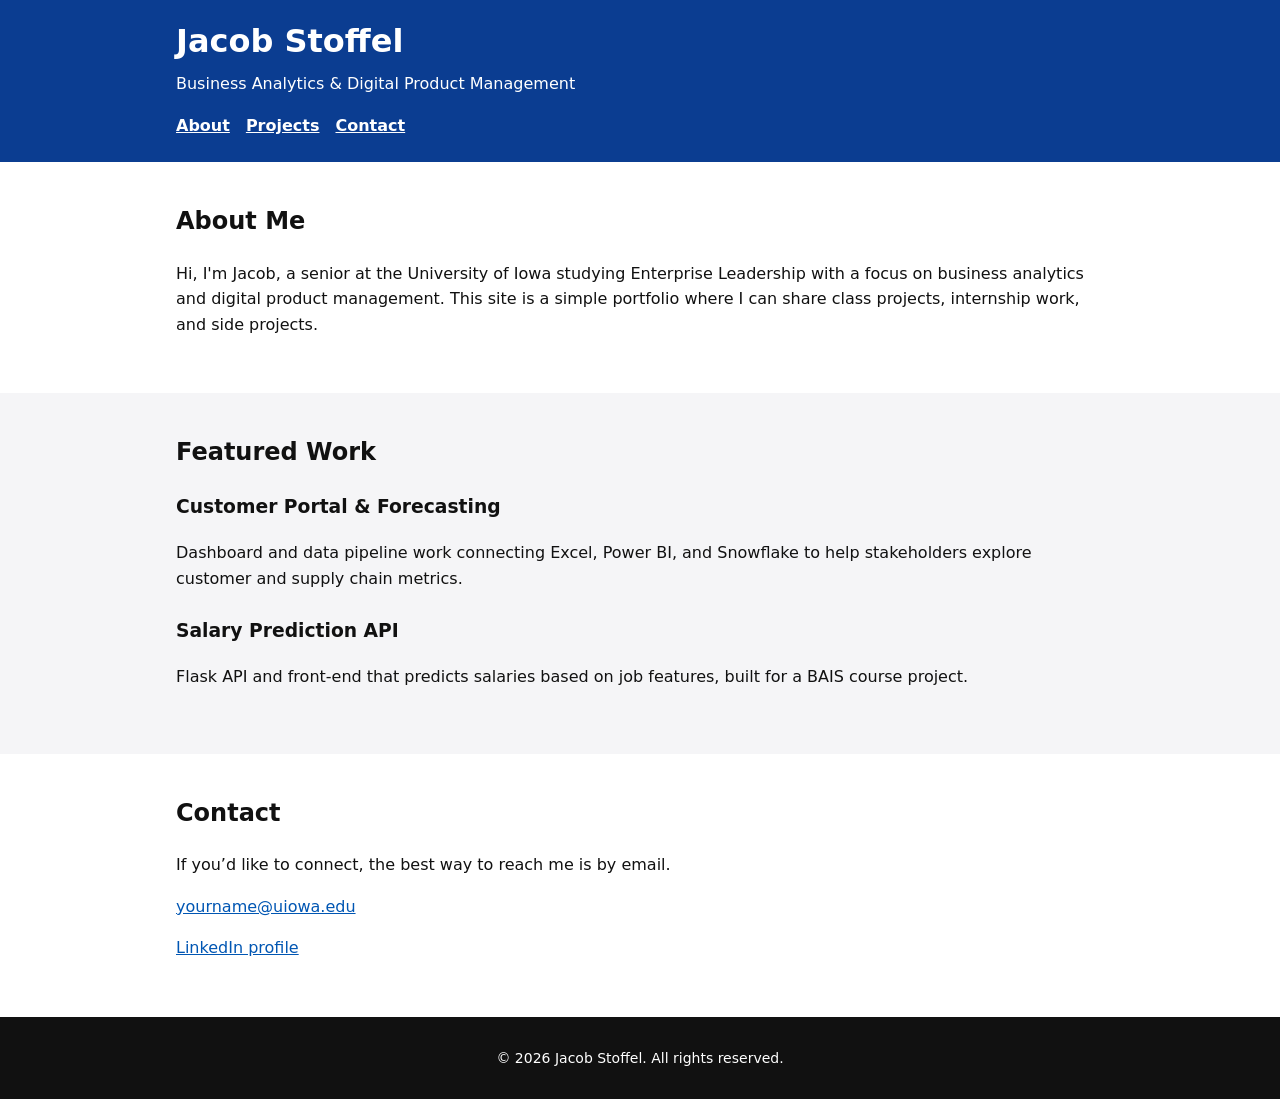
==== index.html @ 50fe9684 "Add index, CSS, and Google Analytics ID" ====
<!DOCTYPE html>
<html lang="en">
<head>
  <meta charset="utf-8">
  <meta name="viewport" content="width=device-width, initial-scale=1">
  <title>Jacob Stoffel | Portfolio</title>
  <meta name="description" content="Portfolio website for Jacob Stoffel, Business Analytics and Enterprise Leadership student.">
  <link rel="stylesheet" href="css/stylesheet.css">

  <!-- Google tag (gtag.js) - REPLACE G-XXXXXXX WITH YOUR GA4 ID -->
  <script async src="https://www.googletagmanager.com/gtag/js?id= G-HEQWX9WY29"></script>
  <script>
    window.dataLayer = window.dataLayer || [];
    function gtag(){dataLayer.push(arguments);}
    gtag('js', new Date());
    gtag('config', ' G-HEQWX9WY29');
  </script>
</head>
<body>
  <a href="#main" class="skip-link">Skip to main content</a>

  <header class="site-header">
    <div class="container">
      <h1>Jacob Stoffel</h1>
      <p class="tagline">Business Analytics &amp; Digital Product Management</p>
      <nav aria-label="Primary navigation">
        <ul class="nav-list">
          <li><a href="#about">About</a></li>
          <li><a href="#projects">Projects</a></li>
          <li><a href="#contact">Contact</a></li>
        </ul>
      </nav>
    </div>
  </header>

  <main id="main">
    <section id="about" class="section">
      <div class="container">
        <h2>About Me</h2>
        <p>Hi, I&apos;m Jacob, a senior at the University of Iowa studying Enterprise Leadership with a focus on business analytics and digital product management. This site is a simple portfolio where I can share class projects, internship work, and side projects.</p>
      </div>
    </section>

    <section id="projects" class="section section-alt">
      <div class="container">
        <h2>Featured Work</h2>
        <ul class="project-list">
          <li>
            <h3>Customer Portal &amp; Forecasting</h3>
            <p>Dashboard and data pipeline work connecting Excel, Power BI, and Snowflake to help stakeholders explore customer and supply chain metrics.</p>
          </li>
          <li>
            <h3>Salary Prediction API</h3>
            <p>Flask API and front-end that predicts salaries based on job features, built for a BAIS course project.</p>
          </li>
        </ul>
      </div>
    </section>

    <section id="contact" class="section">
      <div class="container">
        <h2>Contact</h2>
        <p>If you’d like to connect, the best way to reach me is by email.</p>
        <p><a href="mailto:jacob-t-stoffel@uiowa.edu">yourname@uiowa.edu</a></p>
        <p><a href="https://www.linkedin.com/in/jacobtstoffel/" target="_blank" rel="noopener">LinkedIn profile</a></p>
      </div>
    </section>
  </main>

  <footer class="site-footer">
    <div class="container">
      <p>&copy; <span id="year">2025</span> Jacob Stoffel. All rights reserved.</p>
    </div>
  </footer>

  <script>
    (function () {
      var yearSpan = document.getElementById('year');
      if (yearSpan) {
        yearSpan.textContent = new Date().getFullYear();
      }
    }());
  </script>
</body>
</html>
---- css/stylesheet.css ----
/* Basic reset */
* {
  box-sizing: border-box;
}

body {
  margin: 0;
  font-family: system-ui, -apple-system, BlinkMacSystemFont, "Segoe UI", sans-serif;
  line-height: 1.6;
  background: #ffffff;
  color: #111111;
}

/* Links */
a {
  color: #0056b3;
  text-decoration: underline;
}

a:hover,
a:focus {
  text-decoration: none;
}

/* Skip link for accessibility */
.skip-link {
  position: absolute;
  left: -9999px;
  top: auto;
  width: 1px;
  height: 1px;
  overflow: hidden;
}

.skip-link:focus {
  left: 0;
  top: 0;
  width: auto;
  height: auto;
  padding: 0.75rem 1rem;
  background: #0b3d91;
  color: #ffffff;
  z-index: 1000;
}

/* Layout helpers */
.container {
  max-width: 960px;
  margin: 0 auto;
  padding: 0 1rem;
}

/* Header */
.site-header {
  background: #0b3d91;
  color: #ffffff;
  padding: 1rem 0 1.5rem;
}

.site-header h1 {
  margin: 0;
  font-size: 2rem;
}

.tagline {
  margin: 0.25rem 0 1rem;
  font-size: 1rem;
}

/* Navigation */
.nav-list {
  list-style: none;
  padding: 0;
  margin: 0;
  display: flex;
  flex-wrap: wrap;
  gap: 1rem;
}

.nav-list a {
  color: #ffffff;
  font-weight: 600;
}

.nav-list a:hover,
.nav-list a:focus {
  text-decoration: underline;
}

/* Sections */
.section {
  padding: 2.5rem 0;
}

.section-alt {
  background: #f5f5f7;
}

.section h2 {
  font-size: 1.5rem;
  margin-top: 0;
}

/* Projects */
.project-list {
  list-style: none;
  padding: 0;
  margin: 0;
}

.project-list li {
  margin-bottom: 1.5rem;
}

/* Footer */
.site-footer {
  background: #111111;
  color: #ffffff;
  text-align: center;
  padding: 1rem 0;
  font-size: 0.875rem;
}

/* Small screens */
@media (max-width: 600px) {
  .nav-list {
    flex-direction: column;
  }
}
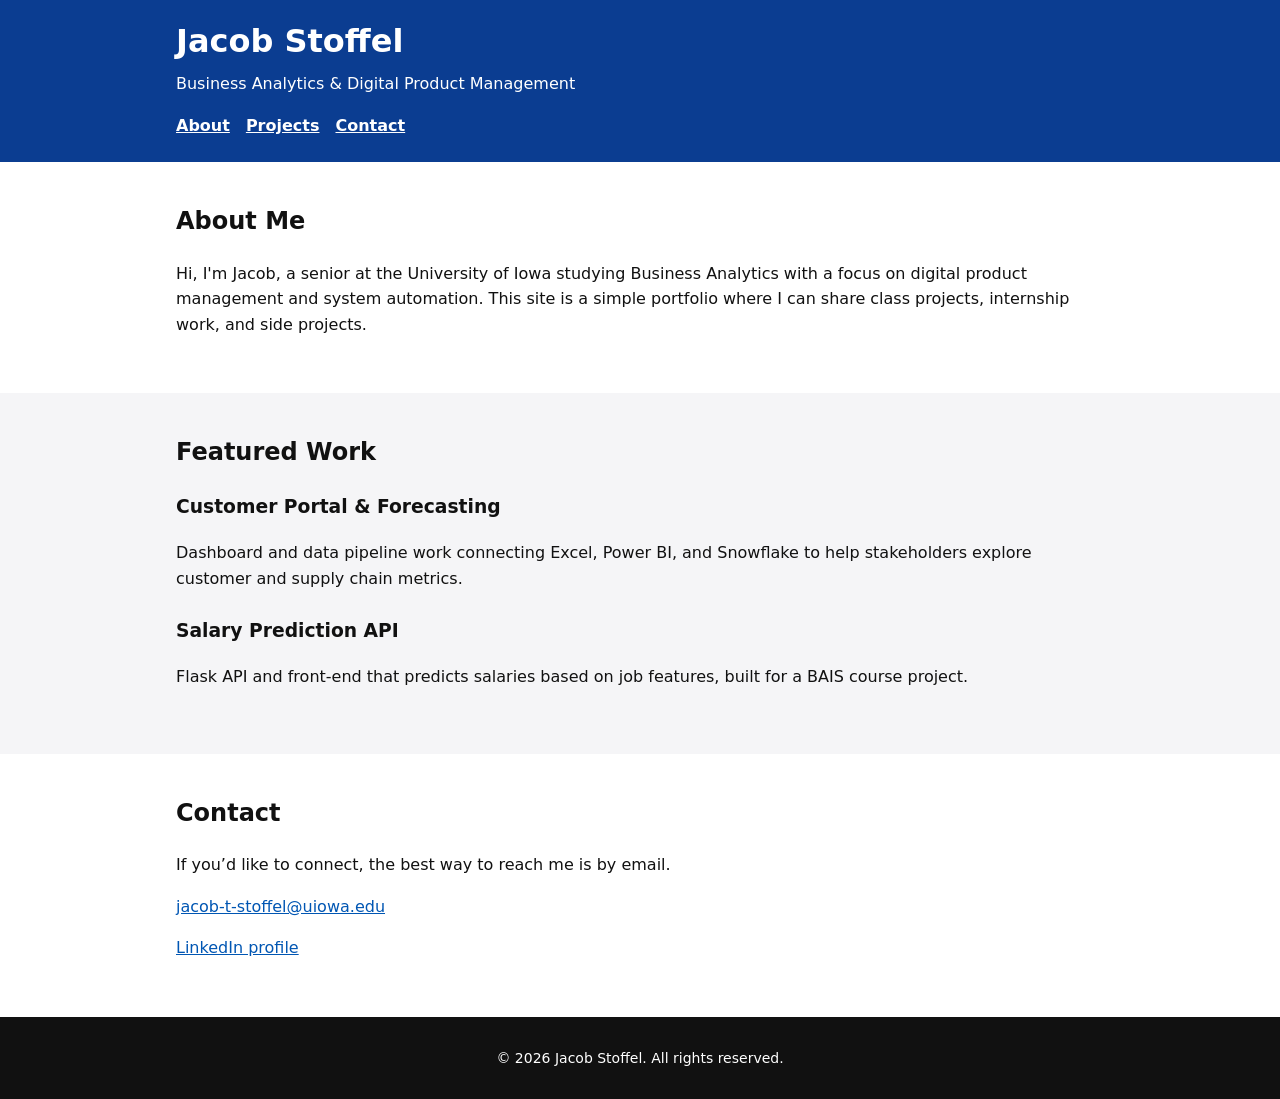
==== commit a6f2a4c0: "updated email" ====
--- a/index.html
+++ b/index.html
@@ -37,7 +37,7 @@
     <section id="about" class="section">
       <div class="container">
         <h2>About Me</h2>
-        <p>Hi, I&apos;m Jacob, a senior at the University of Iowa studying Enterprise Leadership with a focus on business analytics and digital product management. This site is a simple portfolio where I can share class projects, internship work, and side projects.</p>
+        <p>Hi, I&apos;m Jacob, a senior at the University of Iowa studying Business Analytics with a focus on digital product management and system automation. This site is a simple portfolio where I can share class projects, internship work, and side projects.</p>
       </div>
     </section>
 
@@ -61,7 +61,7 @@
       <div class="container">
         <h2>Contact</h2>
         <p>If you’d like to connect, the best way to reach me is by email.</p>
-        <p><a href="mailto:jacob-t-stoffel@uiowa.edu">yourname@uiowa.edu</a></p>
+        <p><a href="mailto:jacob-t-stoffel@uiowa.edu">jacob-t-stoffel@uiowa.edu</a></p>
         <p><a href="https://www.linkedin.com/in/jacobtstoffel/" target="_blank" rel="noopener">LinkedIn profile</a></p>
       </div>
     </section>
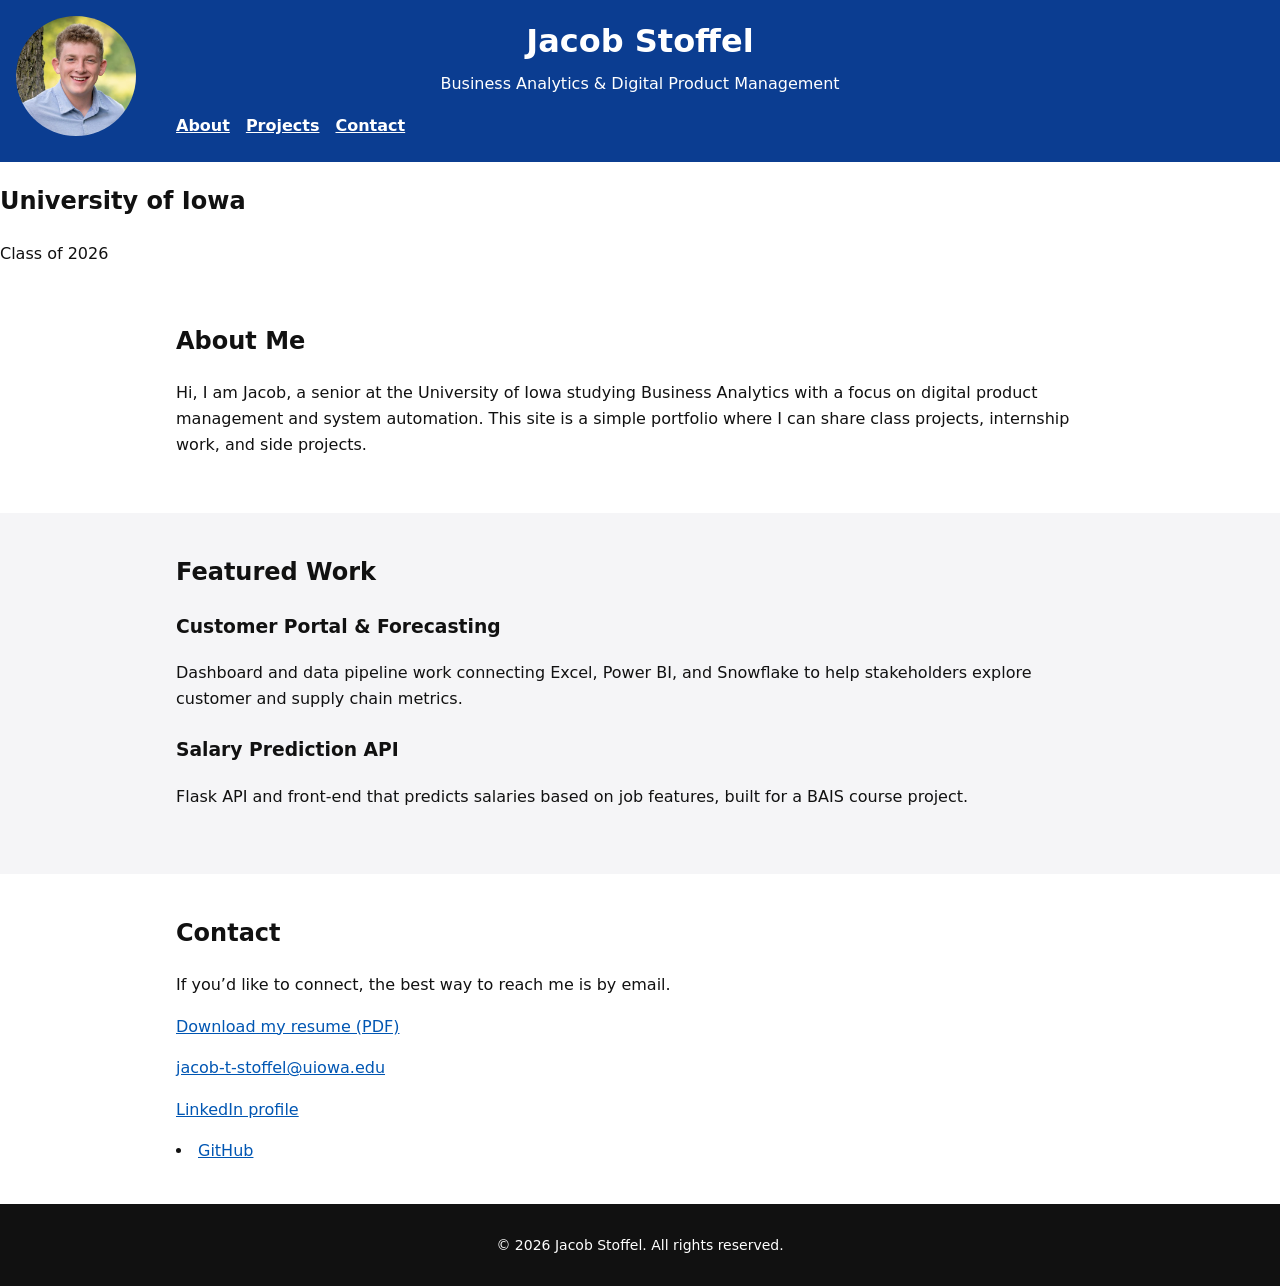
==== commit be94dd04: "Favicon, Website Formating, Resume Linked" ====
--- a/index.html
+++ b/index.html
@@ -4,11 +4,20 @@
   <meta charset="utf-8">
   <meta name="viewport" content="width=device-width, initial-scale=1">
   <title>Jacob Stoffel | Portfolio</title>
-  <meta name="description" content="Portfolio website for Jacob Stoffel, Business Analytics and Enterprise Leadership student.">
+  <meta name="description" content="Portfolio website for Jacob Stoffel, Business Analytics and Enterprise Leadership student. I currently have an on going interhsip in supply
+  chain management with Molex. I have completed project focused on Automated Order tracking, Customer facing data management and reporting tools, and market forecasting.
+  in my free time I enjoy pickup basketball, researching ancient history, playing video games, and my favorite sports team is the Minnesota Timberwolves">
   <link rel="stylesheet" href="css/stylesheet.css">
 
+<link rel="icon" type="image/png" sizes="16x16" href="./favicon-16x16.png">
+<link rel="icon" type="image/png" sizes="32x32" href="./favicon-32x32.png">
+<link rel="apple-touch-icon" sizes="180x180" href="./apple-touch-icon.png">
+<link rel="icon" type="image/png" sizes="192x192" href="./android-chrome-192x192.png">
+<link rel="icon" type="image/png" sizes="512x512" href="./android-chrome-512x512.png">
+
+
   <!-- Google tag (gtag.js) - REPLACE G-XXXXXXX WITH YOUR GA4 ID -->
-  <script async src="https://www.googletagmanager.com/gtag/js?id= G-HEQWX9WY29"></script>
+  <script async src="https://www.googletagmanager.com/gtag/js?id=G-HEQWX9WY29"></script>
   <script>
     window.dataLayer = window.dataLayer || [];
     function gtag(){dataLayer.push(arguments);}
@@ -19,25 +28,31 @@
 <body>
   <a href="#main" class="skip-link">Skip to main content</a>
 
-  <header class="site-header">
-    <div class="container">
-      <h1>Jacob Stoffel</h1>
-      <p class="tagline">Business Analytics &amp; Digital Product Management</p>
-      <nav aria-label="Primary navigation">
-        <ul class="nav-list">
-          <li><a href="#about">About</a></li>
-          <li><a href="#projects">Projects</a></li>
-          <li><a href="#contact">Contact</a></li>
-        </ul>
-      </nav>
-    </div>
-  </header>
+ <header class="site-header">
+  <div class="container">
+    <h1>Jacob Stoffel</h1>
+    <p class="tagline">Business Analytics &amp; Digital Product Management</p>
+    <nav aria-label="Primary navigation">
+      <ul class="nav-list">
+        <li><a href="#about">About</a></li>
+        <li><a href="#projects">Projects</a></li>
+        <li><a href="#contact">Contact</a></li>
+      </ul>
+    </nav>
+  </div>
+</header>
 
+<section id="Senior Picture">
+  <img src="img/linkedin.pdf" alt="University of Iowa Class of 2026" class="profile-photo"{ border-radius: 35%; max-width: 150px; }>
+  <h1>University of Iowa</h1>
+  <p>Class of 2026</p>
+
+</section>
   <main id="main">
     <section id="about" class="section">
       <div class="container">
         <h2>About Me</h2>
-        <p>Hi, I&apos;m Jacob, a senior at the University of Iowa studying Business Analytics with a focus on digital product management and system automation. This site is a simple portfolio where I can share class projects, internship work, and side projects.</p>
+        <p>Hi, I am Jacob, a senior at the University of Iowa studying Business Analytics with a focus on digital product management and system automation. This site is a simple portfolio where I can share class projects, internship work, and side projects.</p>
       </div>
     </section>
 
@@ -61,8 +76,10 @@
       <div class="container">
         <h2>Contact</h2>
         <p>If you’d like to connect, the best way to reach me is by email.</p>
+        <p><a href="./JacobStoffel Resume 2025.pdf" download>Download my resume (PDF)</a></p>
         <p><a href="mailto:jacob-t-stoffel@uiowa.edu">jacob-t-stoffel@uiowa.edu</a></p>
         <p><a href="https://www.linkedin.com/in/jacobtstoffel/" target="_blank" rel="noopener">LinkedIn profile</a></p>
+        <li><a href="https://github.com/JStoff76" target="_blank" rel="noopener">GitHub</a></li>
       </div>
     </section>
   </main>
--- a/css/stylesheet.css
+++ b/css/stylesheet.css
@@ -1,4 +1,14 @@
 /* Basic reset */
+.profile-photo {
+  position: fixed;      /* sticks to the viewport */
+  top: 1rem;            /* space from the top */
+  left: 1rem;           /* space from the left */
+  width: 120px;          /* make it smaller */
+  height: 120px;         /* keep it square */
+  object-fit: cover;    /* crop nicely if not square */
+  border-radius: 50%;   /* make it circular (optional) */
+  z-index: 1000;        /* keep it above other stuff */
+}
 * {
   box-sizing: border-box;
 }
@@ -55,11 +65,14 @@
   background: #0b3d91;
   color: #ffffff;
   padding: 1rem 0 1.5rem;
+  text-align: center;
 }
+
 
 .site-header h1 {
   margin: 0;
   font-size: 2rem;
+  text-align: center;
 }
 
 .tagline {
@@ -75,11 +88,13 @@
   display: flex;
   flex-wrap: wrap;
   gap: 1rem;
+  text-align: center;
 }
 
 .nav-list a {
   color: #ffffff;
   font-weight: 600;
+  text-align: center;
 }
 
 .nav-list a:hover,
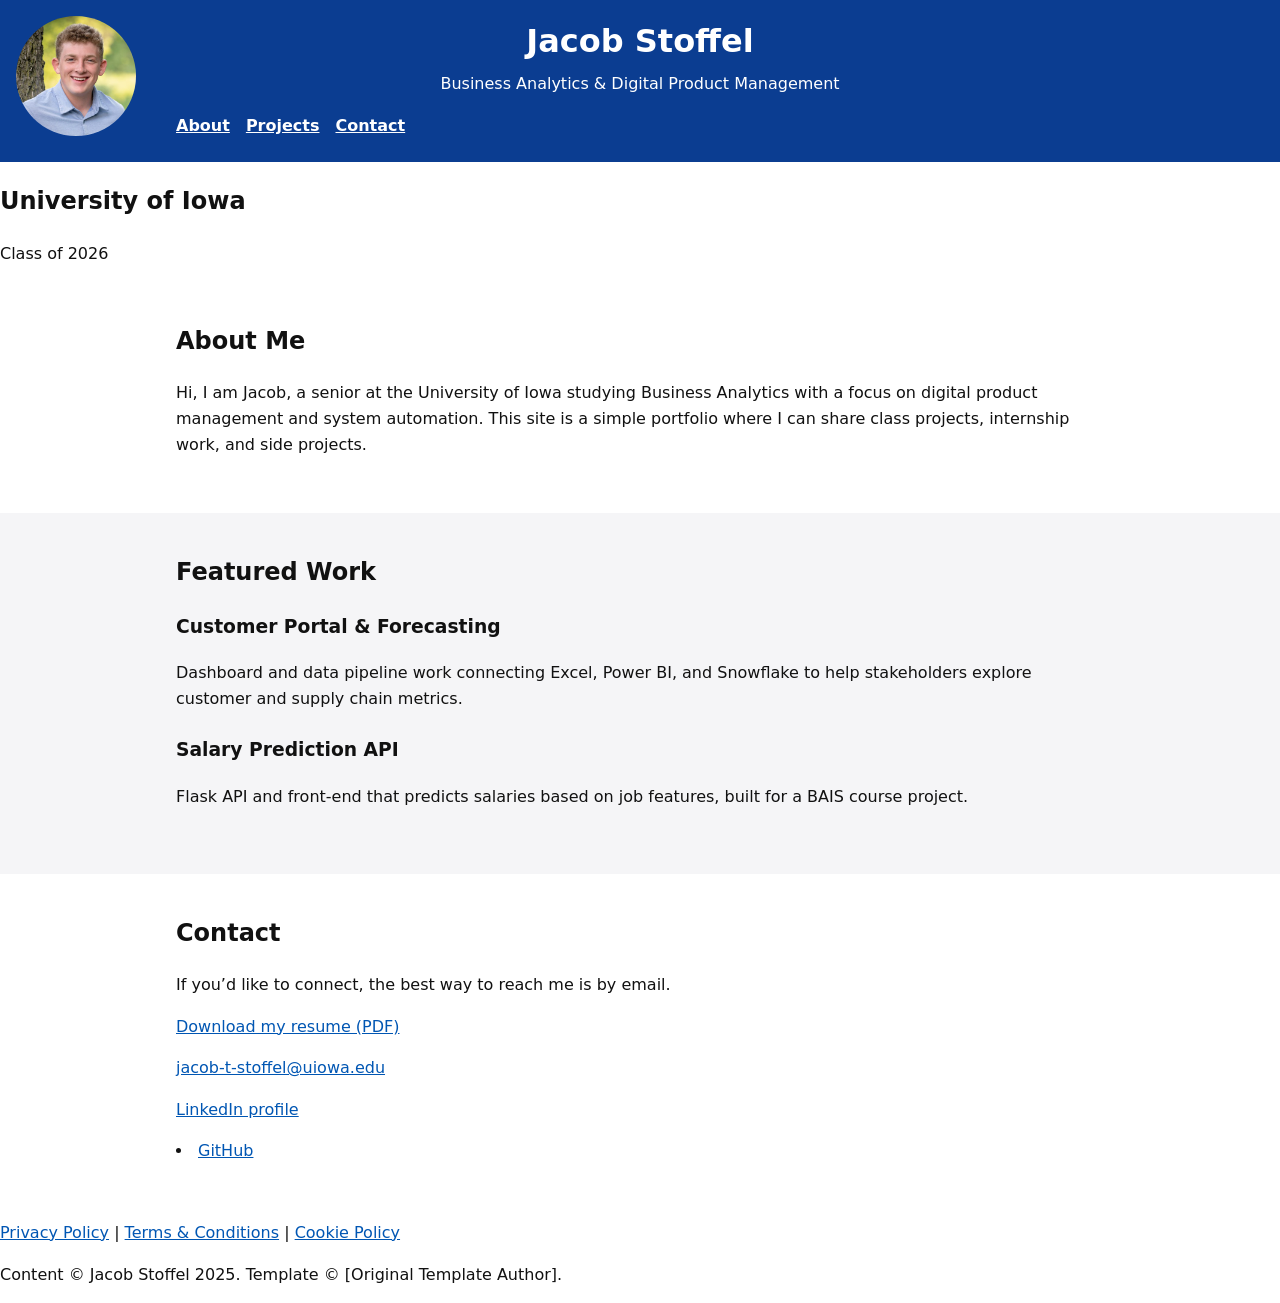
==== commit 4a499237: "Cookie Policy and terms" ====
--- a/index.html
+++ b/index.html
@@ -14,6 +14,17 @@
 <link rel="apple-touch-icon" sizes="180x180" href="./apple-touch-icon.png">
 <link rel="icon" type="image/png" sizes="192x192" href="./android-chrome-192x192.png">
 <link rel="icon" type="image/png" sizes="512x512" href="./android-chrome-512x512.png">
+
+
+<meta name="description" content="Portfolio of Jacob Stoffel, a Business Analytics & Digital Product Management student focused on data, dashboards, and digital products.">
+
+
+<!-- Open Graph meta tags -->
+<meta property="og:type" content="website">
+<meta property="og:title" content="Jacob Stoffel | Project Portfolio">
+<meta property="og:description" content="Analytics projects, dashboards, and digital products from a University of Iowa student.">
+<meta property="og:image" content="https://jacobstoffel.com/img/suplychain_pipeline.png">
+<meta property="og:url" content="https://jacobstoffel.com">
 
 
   <!-- Google tag (gtag.js) - REPLACE G-XXXXXXX WITH YOUR GA4 ID -->
@@ -84,11 +95,17 @@
     </section>
   </main>
 
-  <footer class="site-footer">
-    <div class="container">
-      <p>&copy; <span id="year">2025</span> Jacob Stoffel. All rights reserved.</p>
-    </div>
+  <footer>
+  <p>
+    <a href="privacy.html">Privacy Policy</a> |
+    <a href="terms.html">Terms &amp; Conditions</a> |
+    <a href="cookie-policy.html">Cookie Policy</a>
+  </p>
+  <p>
+    Content &copy; Jacob Stoffel 2025. Template &copy; [Original Template Author].
+  </p>
   </footer>
+
 
   <script>
     (function () {
--- a/css/stylesheet.css
+++ b/css/stylesheet.css
@@ -78,6 +78,7 @@
 .tagline {
   margin: 0.25rem 0 1rem;
   font-size: 1rem;
+  text-align: center;
 }
 
 /* Navigation */
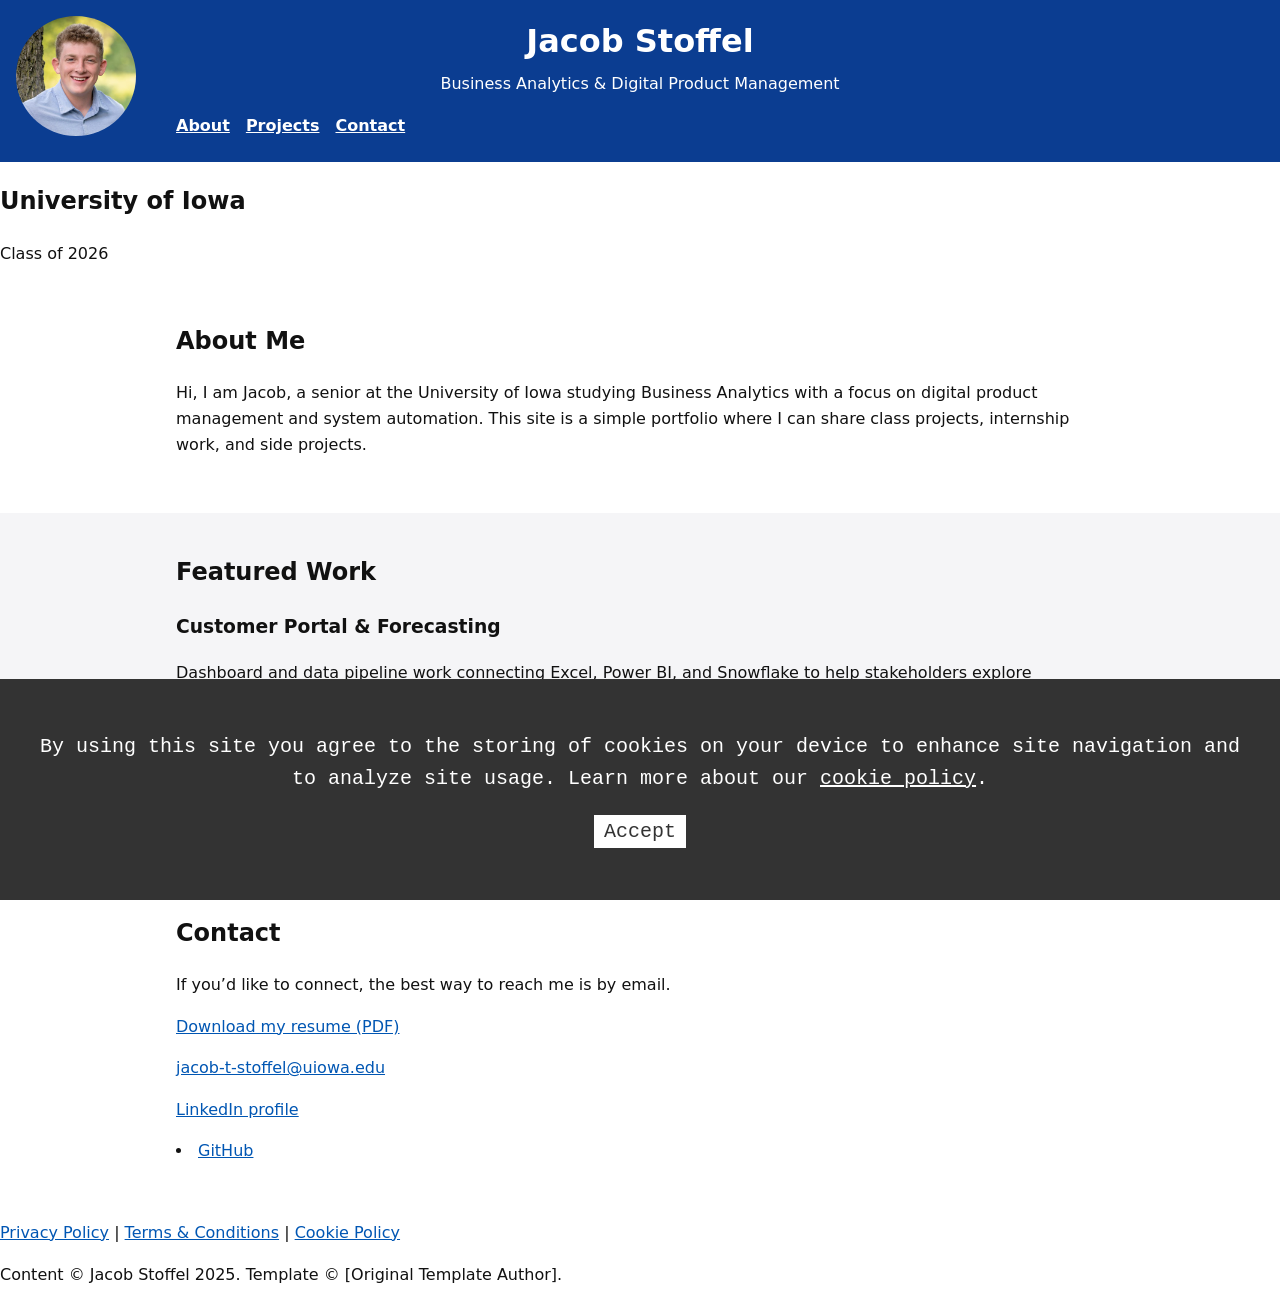
==== commit 1d3fc066: "Set up pop up and privacy policy" ====
--- a/index.html
+++ b/index.html
@@ -35,6 +35,9 @@
     gtag('js', new Date());
     gtag('config', ' G-HEQWX9WY29');
   </script>
+
+<link rel="stylesheet" href="cookie-popup.css">
+
 </head>
 <body>
   <a href="#main" class="skip-link">Skip to main content</a>
@@ -104,6 +107,19 @@
   <p>
     Content &copy; Jacob Stoffel 2025. Template &copy; [Original Template Author].
   </p>
+
+<div id="cookie-popup">
+      <p>
+        By using this site you agree to the storing of cookies on your device to
+        enhance site navigation and to analyze site usage. Learn more about our
+        <a href="/cookie-policy">cookie policy</a>.
+      </p>
+      <p>
+        <button id="accept-cookies">Accept</button>
+      </p>
+    </div>
+
+  <script src="cookie-popup.js"></script>
   </footer>
 
 
--- a/cookie-popup.css
+++ b/cookie-popup.css
@@ -0,0 +1,42 @@
+/* Cookie popup styles */
+
+@import url("https://fonts.googleapis.com/css2?family=Source+Code+Pro&display=swap");
+
+#cookie-popup {
+  font-family: "Source Code Pro", monospace;
+  position: fixed;
+  bottom: 0;
+  left: 0;
+  background-color: #333;
+  color: #fff;
+  padding: 2rem;
+  text-align: center;
+  font-size: 1.25rem;
+  max-width: 100%;
+  height: auto;
+  z-index: 9999;
+}
+
+#cookie-popup a {
+  color: #fff;
+}
+
+#cookie-popup a:hover {
+  color: lightpink;
+  text-decoration: underline;
+}
+
+#accept-cookies {
+  font-family: "Source Code Pro", monospace;
+  background-color: #fff;
+  color: #333;
+  border: none;
+  padding: 5px 10px;
+  font-size: 1.25rem;
+  cursor: pointer;
+}
+
+#accept-cookies:hover {
+  background-color: lightpink;
+  transition: 0.4s;
+}
